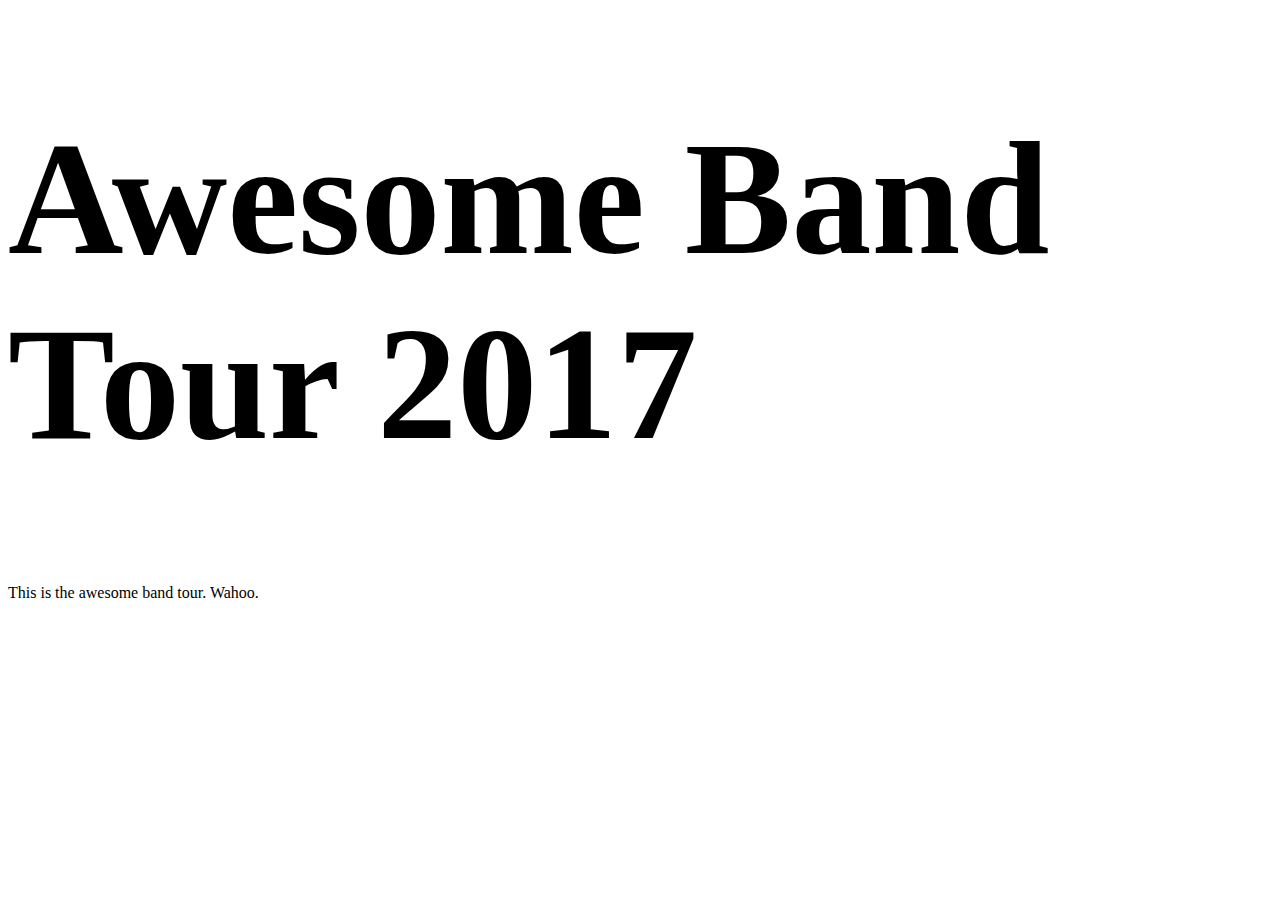
==== assignment2/index.html @ 51ef5ea4 "Merge remote-tracking branch 'andrewringler/master'" ====
<!DOCTYPE html>
<html>
<head>
	<title>Awesome Band Tour 2017</title>
	
	<link rel="stylesheet" href="style.css">
</head>
<body>
	<h1>Awesome Band Tour 2017</h1>
	
	<p>
		This is the awesome band tour. Wahoo.
	</p>
	
</body>
</html>
---- assignment2/style.css ----
h1 {
	font-size: 10em;
}
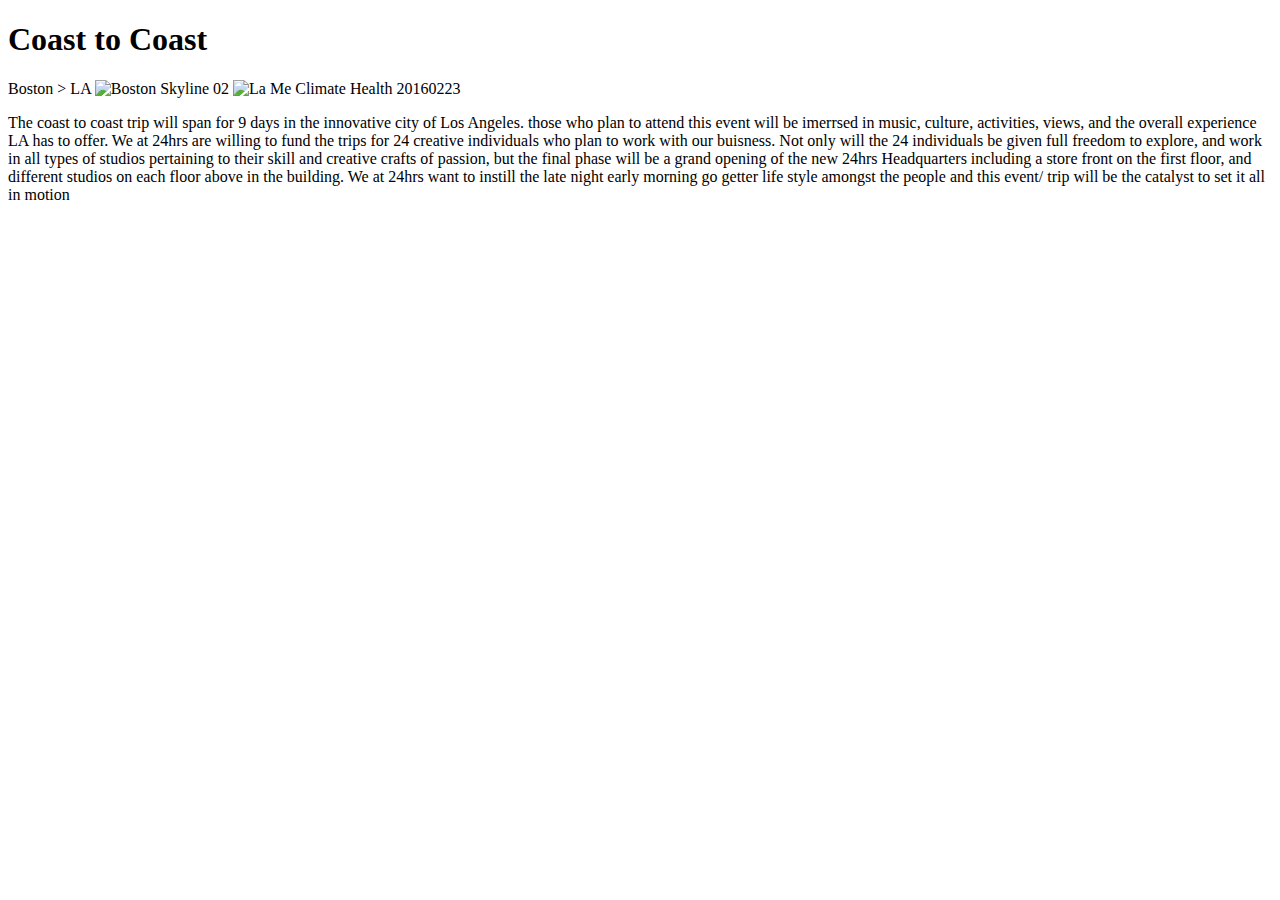
==== commit 8064fc36: "ok" ====
--- a/assignment2/index.html
+++ b/assignment2/index.html
@@ -1,16 +1,17 @@
 <!DOCTYPE html>
 <html>
 <head>
-	<title>Awesome Band Tour 2017</title>
+	<title>Coast to Coast</title>
 	
 	<link rel="stylesheet" href="style.css">
 </head>
 <body>
-	<h1>Awesome Band Tour 2017</h1>
+	<h1>Coast to Coast</h1>
 	
-	<p>
-		This is the awesome band tour. Wahoo.
+	<p>Boston > LA
+		
+		<img src="boston-skyline-02.jpg" width="1012" height="668" alt="Boston Skyline 02">
+		<img src="la-me-climate-health-20160223.jpg" width="2048" height="1257" alt="La Me Climate Health 20160223">
 	</p>
-	
-</body>
+</body> The coast to coast trip will span for 9 days in the innovative city of Los Angeles. those who plan to attend this event will be imerrsed in music, culture, activities, views, and the overall experience LA has to offer. We at 24hrs are willing to fund the trips for 24 creative individuals who plan to work with our buisness. Not only will the 24 individuals be given full freedom to explore, and work in all types of studios pertaining to their skill and creative crafts of passion, but the final phase will be a grand opening of the new 24hrs Headquarters including a store front on the first floor, and different studios on each floor above in the building. We at 24hrs want to instill the late night early morning go getter life style amongst the people and this event/ trip will be the catalyst to set it all in motion
 </html>
--- a/assignment2/style.css
+++ b/assignment2/style.css
@@ -1,3 +1,3 @@
-h1 {
+h1 {p font-family: "Futura"
 	font-size: 10em;
-}
+	{text align}: center
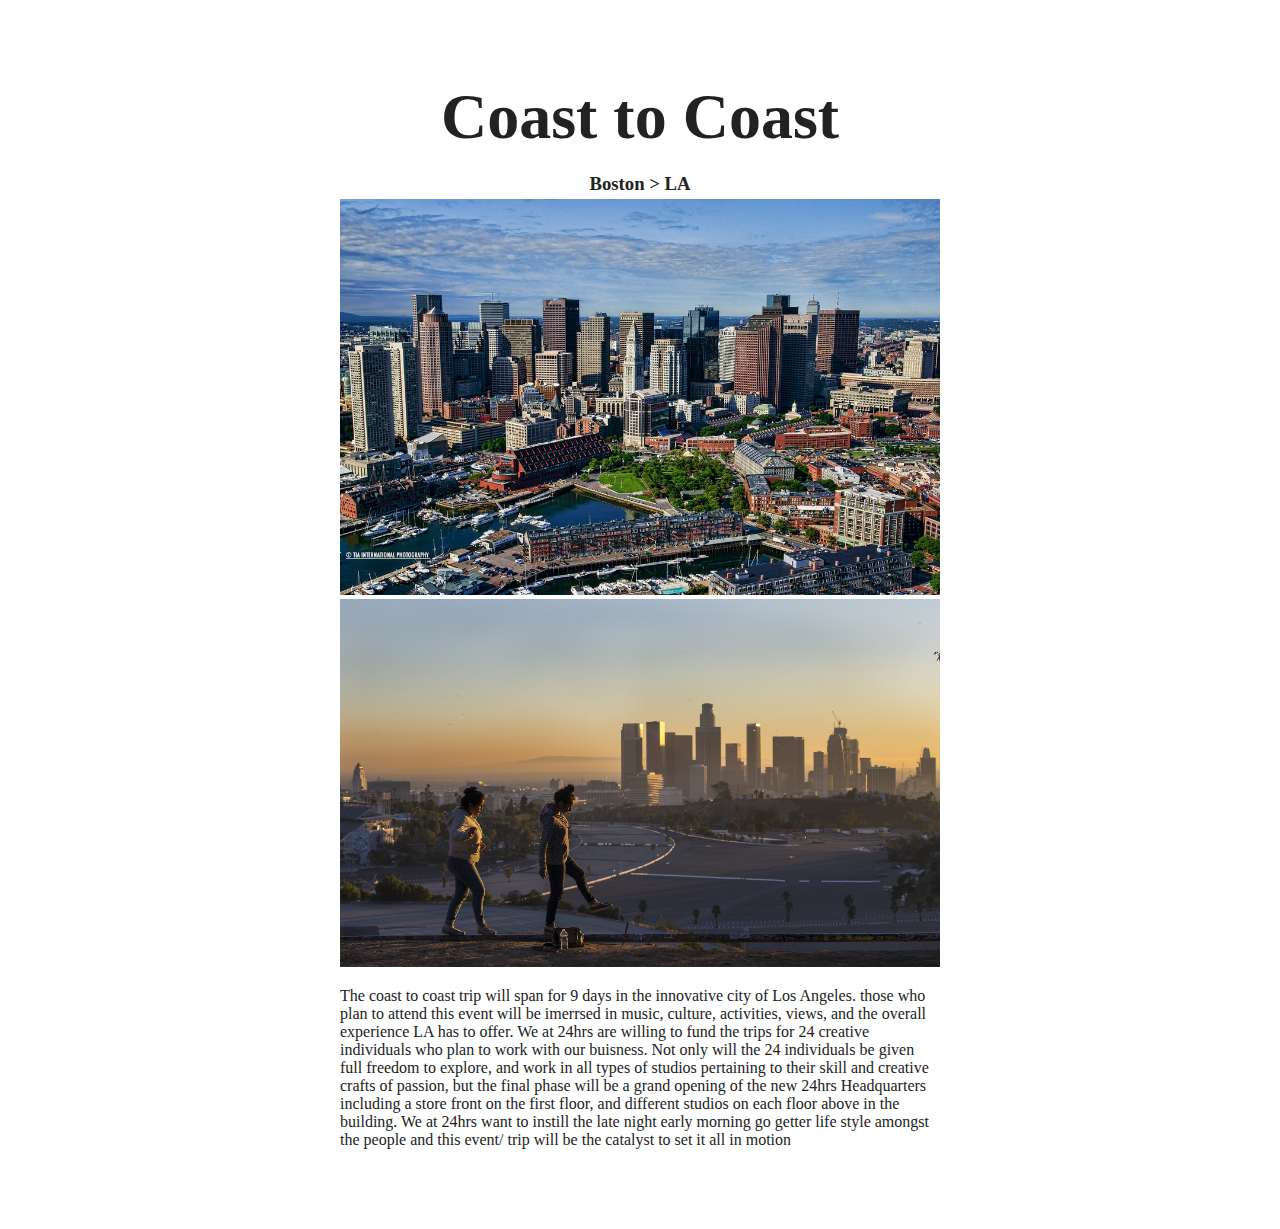
==== commit 203bc493: "you" ====
--- a/assignment2/index.html
+++ b/assignment2/index.html
@@ -8,10 +8,10 @@
 <body>
 	<h1>Coast to Coast</h1>
 	
-	<p>Boston > LA
+	<h3>Boston > LA</h3>
 		
-		<img src="boston-skyline-02.jpg" width="1012" height="668" alt="Boston Skyline 02">
-		<img src="la-me-climate-health-20160223.jpg" width="2048" height="1257" alt="La Me Climate Health 20160223">
+		<img src="images/boston-skyline-02.jpg"  alt="Boston Skyline 02">
+		<img src="images/la-me-climate-health-20160223.jpg"  alt="La Me Climate Health 20160223">
 	</p>
 </body> The coast to coast trip will span for 9 days in the innovative city of Los Angeles. those who plan to attend this event will be imerrsed in music, culture, activities, views, and the overall experience LA has to offer. We at 24hrs are willing to fund the trips for 24 creative individuals who plan to work with our buisness. Not only will the 24 individuals be given full freedom to explore, and work in all types of studios pertaining to their skill and creative crafts of passion, but the final phase will be a grand opening of the new 24hrs Headquarters including a store front on the first floor, and different studios on each floor above in the building. We at 24hrs want to instill the late night early morning go getter life style amongst the people and this event/ trip will be the catalyst to set it all in motion
 </html>
--- a/assignment2/style.css
+++ b/assignment2/style.css
@@ -1,3 +1,241 @@
-h1 {p font-family: "Futura"
-	font-size: 10em;
-	{text align}: center
+/*////////////////////////////
+/
+/
+/
+/   General, whole page
+/
+/
+/
+////////////////////////////*/
+body {
+  color: #222;
+  /* https://web.archive.org/web/20130331205934/http://cssfontstack.com/ */
+  font-family:"Avenir", Didot, "Didot LT STD", "Hoefler Text", Garamond, "Avenir", serif;
+  margin: 0.5em auto 1em auto;
+  padding: 0 0.5em 0 0.5em;
+  max-width: 600px;
+  
+}
+pre {
+  padding: 1em;
+  margin: 0.5em 0;
+  background: #f5f2f0;
+}
+p:first-of-type { margin-top: 0.2em; }
+
+/* Headings */
+h1 { font-size: 1.5em; margin-bottom: 0.3em; 
+	text-align:center;}
+an
+h2 { font-size: 1.3em; margin: 2em 0 0.2em 0; }
+h3 { 
+	margin: 0.1em 0 0.2em 0;
+	text-align:center;
+
+ }
+h4 { margin: 0.1em 0 0.2em 0; text-decoration: underline; font-weight: normal; font-size: 1em; }
+h5 { margin: 1em 0 0.2em 0; font-size: 0.8em; }
+
+
+/* Links */
+a, a:visited {
+  color: steelblue;
+  text-decoration: none;
+}
+a:hover,
+a:focus,
+a:active {
+  text-shadow: 0 0 0.2em rgba(150,150,255,0.2), 0 0 0.2em rgba(150,150,255,0.2), 0 0 0.2em rgba(150,150,255,0.2);
+  text-decoration: underline;
+}
+
+/* lists */
+ul {
+  list-style-type: none;
+  margin: 0 0 1em 0;
+  padding: 0;
+}
+ol.sections > li {
+  margin-bottom: 0.5em;
+}
+li ul { /* nested-lists */
+  margin: 5px 0 0 1em;
+  list-style-type: circle;
+}
+.decorate {
+  list-style-type: disc;
+  padding-left: 1em;
+}
+dt {
+  font-weight: bold;
+}
+dd { margin: 0 0 0.5em 0; }
+
+
+
+
+
+
+
+
+
+
+/*////////////////////////////
+/
+/
+/
+/   Navigation / header
+/
+/
+/
+////////////////////////////*/
+header { margin-bottom: 3em; }
+nav {
+  font-size: 1.1em;
+  font-weight: bold;
+  text-transform: lowercase;
+  font-family: font-family: "Gill Sans", "Gill Sans MT", Calibri, sans-serif;
+  letter-spacing: 0.025em;
+}
+nav ul, nav li {
+  display: inline;
+  margin-right: 0.6em;
+}
+.subtitle {
+  font-size: 0.6em;
+  font-style: italic;
+  display: block;
+}
+
+
+
+
+
+
+
+
+
+
+
+/*////////////////////////////
+/
+/
+/
+/   Components
+/
+/
+/
+////////////////////////////*/
+.software img {
+  max-width: 75px;
+  float: left;
+  padding: 10px 1em 5px 0;
+}
+.software img.svg {
+  min-width: 75px;
+}
+.software {
+  /* clearfix, http://learnlayout.com/clearfix.html */
+  overflow: auto;
+  zoom: 1;
+}
+
+.highlight {
+  background: yellow;
+  padding-left: 3px;
+  padding-right: 3px;
+}
+.done {
+  opacity: 0.8;
+  text-decoration: line-through;
+}
+.assignment header h1 {
+  margin-bottom: 0;
+}
+.assignment header h2 {
+  font-size: 1.8em;
+  font-style: italic;
+  margin: 0 0 0.75em 0;
+}
+.review {
+}
+.note {
+  font-size: 14px;
+  font-style: italic;
+  text-decoration: underline;
+  color: #222;
+}
+img{
+  max-width: 100%;
+}
+
+
+
+/*////////////////////////////
+/
+/
+/
+/   Schedule
+/
+/
+/
+////////////////////////////*/
+table.schedule td {
+  vertical-align: top;
+}
+table.schedule td:nth-child(1) {
+  font-weight: bold;
+  min-width: 2em;
+}
+table.schedule td:nth-child(2) {
+  font-weight: bold;
+  min-width: 9em;
+}
+table.schedule h3 {
+  font-size: 1em;
+  display: inline;
+  background-color: black;
+  color: #fefefe;
+  padding: 1px 3px 1px 3px;
+}
+.no-school {
+  color: black !important;
+  background-color: #eee !important;
+}
+#divider {
+  padding-top: 1em;
+  padding-bottom: 0.5em;
+}
+#divider .container {
+  color: black;
+  background-color: rgba(246, 252, 179, 0.4);
+  border-radius: 2px;
+  border: solid 1px rgba(246, 252, 179, 0.8);
+}
+
+
+
+
+
+
+
+
+
+
+
+/*////////////////////////////
+/
+/
+/
+/   Responsive breakpoints
+/
+/
+/
+/
+////////////////////////////*/
+@media screen and (min-width: 33em) { /* large-screen */
+  body { margin: 5em auto; }
+
+  h1 { font-size: 4em; }
+  h2 { font-size: 1.8em; }
+}
